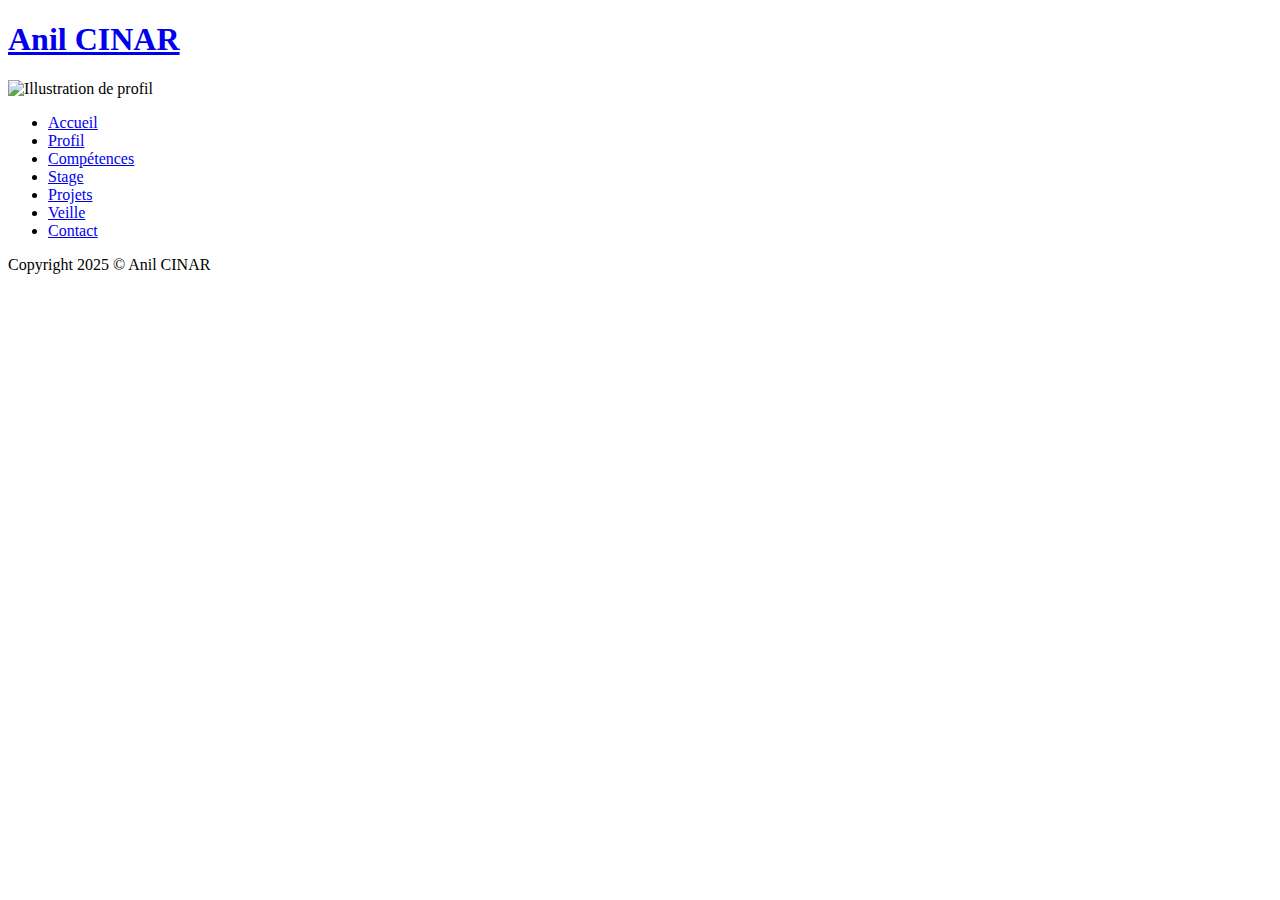
==== projet1.html @ c8e0af9b "Add files via upload" ====
<!DOCTYPE html>
<html lang="fr">
<head>
    <meta charset="UTF-8">
    <meta name="viewport" content="width=device-width, initial-scale=1.0">
    <title>Portfolio - Anil C.</title>
    <link rel="stylesheet" href="CSS/portfolio.css">
    <script src="JavaScript/Menu.js"></script>
</head>
<body>
    
    <header>
        
        <h1 class="logo"> <a href="index.html">Anil CINAR</a></h1>
        <nav class="navbar">
            <img src="img/tete.jpg" class="tete-logo" alt="Illustration de profil">
            <ul>
                <li><a href="index.html">Accueil</a></li>
                <li><a href="#profil">Profil</a></li>
                <li><a href="#competences">Compétences</a></li>
                <li><a href="#stage">Stage</a></li>
                <li><a href="#projets">Projets</a></li>
                <li><a href="#veille">Veille</a></li>
                <li><a href="#contact">Contact</a></li>
            </ul>
        </nav>
        <footer class="sidebar-footer">
            <p> Copyright 2025 &copy; Anil CINAR</p>
        </footer>
    </header>
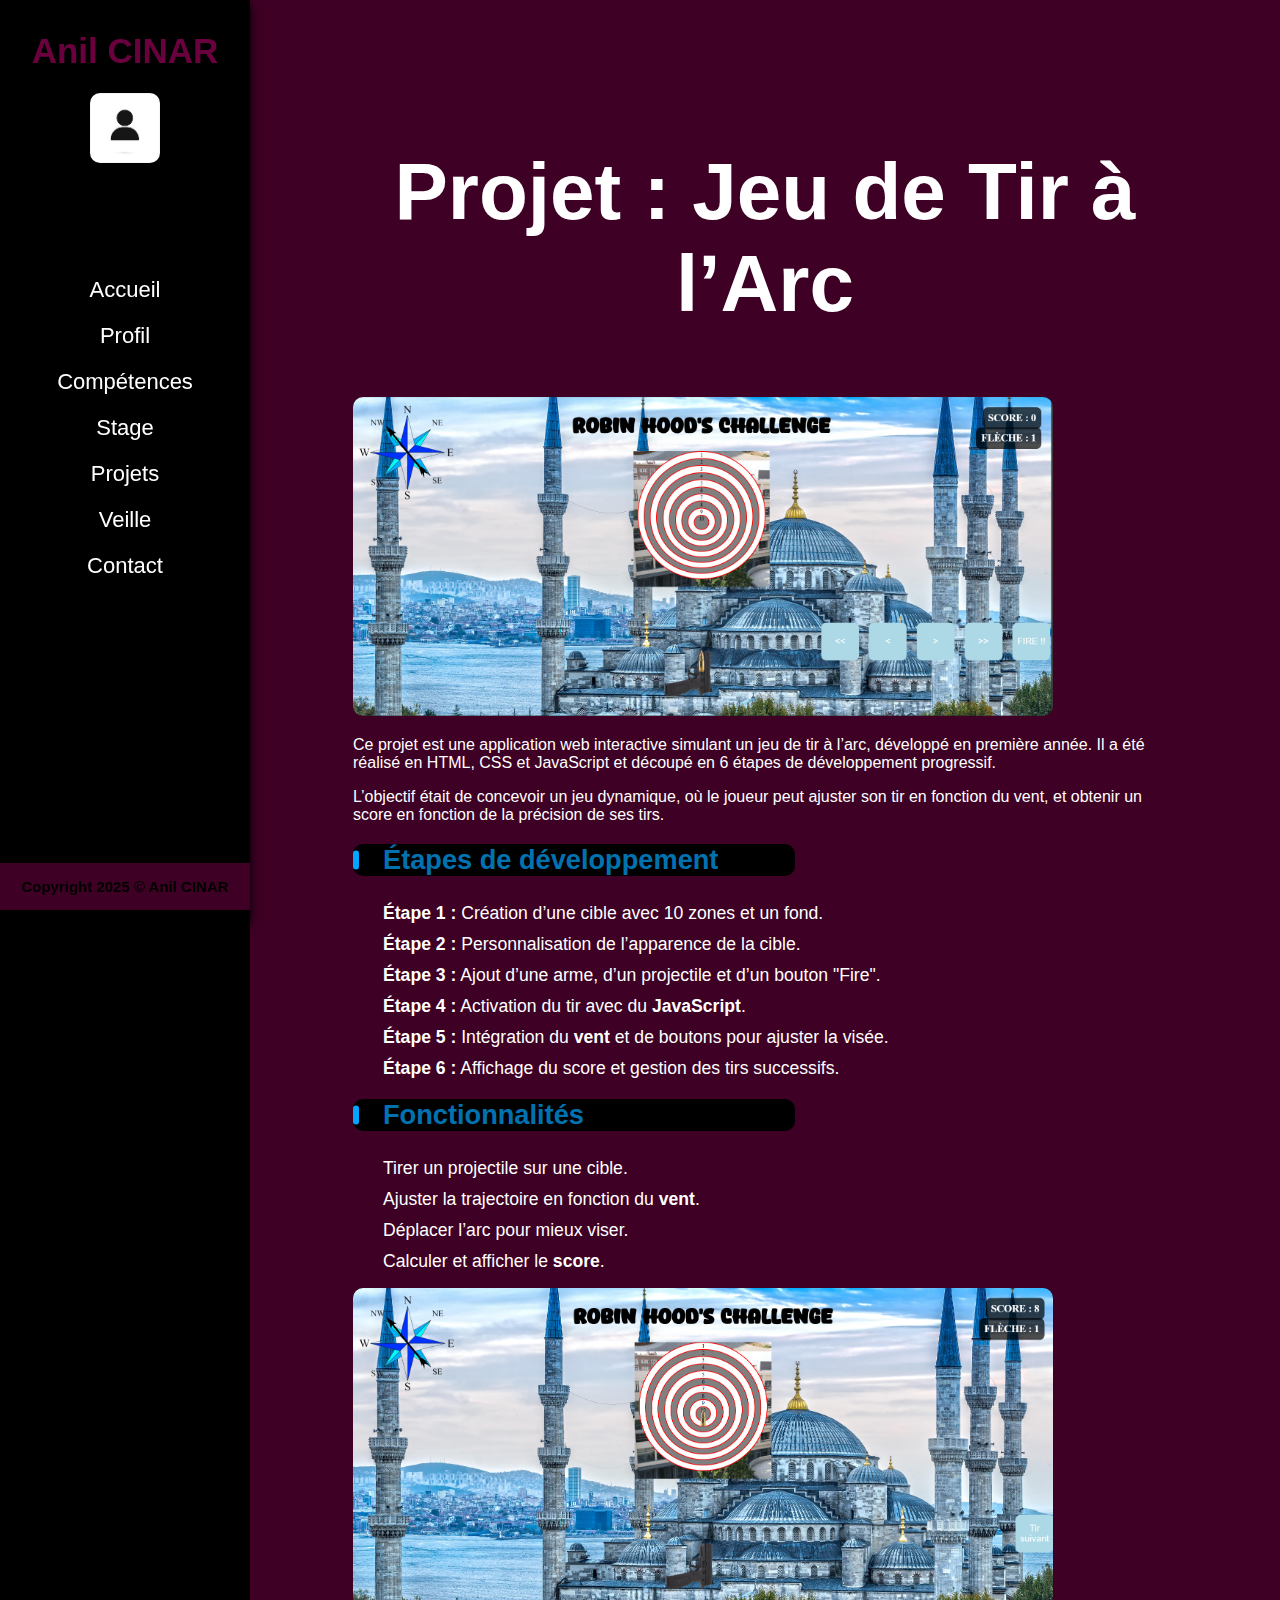
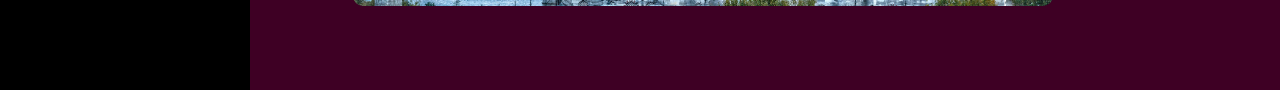
==== commit 74f49b04: "Add files via upload" ====
--- a/projet1.html
+++ b/projet1.html
@@ -8,10 +8,8 @@
     <script src="JavaScript/Menu.js"></script>
 </head>
 <body>
-    
     <header>
-        
-        <h1 class="logo"> <a href="index.html">Anil CINAR</a></h1>
+        <h1 class="logo"><a href="index.html">Anil CINAR</a></h1>
         <nav class="navbar">
             <img src="img/tete.jpg" class="tete-logo" alt="Illustration de profil">
             <ul>
@@ -25,6 +23,47 @@
             </ul>
         </nav>
         <footer class="sidebar-footer">
-            <p> Copyright 2025 &copy; Anil CINAR</p>
+            <p>Copyright 2025 &copy; Anil CINAR</p>
         </footer>
-    </header>+    </header>
+
+    <main>
+        <!-- Section Projet -->
+        <section id="projet" class="projet-section">
+            <h2>Projet : Jeu de Tir à l’Arc</h2>
+            <div class="projet-container">
+                <div class="projet-description">
+                    <img src="img/projet1.1.PNG" alt="Aperçu du projet">
+                    <p>
+                        Ce projet est une application web interactive simulant un jeu de tir à l’arc, développé en première année. 
+                        Il a été réalisé en HTML, CSS et JavaScript et découpé en 6 étapes de développement progressif.
+                    </p>
+                    <p>
+                        L’objectif était de concevoir un jeu dynamique, où le joueur peut ajuster son tir en fonction du vent, 
+                        et obtenir un score en fonction de la précision de ses tirs.
+                    </p>
+
+                    <h3>Étapes de développement</h3>
+                    <ul>
+                        <li><strong>Étape 1 :</strong> Création d’une cible avec 10 zones et un fond.</li>
+                        <li><strong>Étape 2 :</strong> Personnalisation de l’apparence de la cible.</li>
+                        <li><strong>Étape 3 :</strong> Ajout d’une arme, d’un projectile et d’un bouton "Fire".</li>
+                        <li><strong>Étape 4 :</strong> Activation du tir avec du <strong>JavaScript</strong>.</li>
+                        <li><strong>Étape 5 :</strong> Intégration du <strong>vent</strong> et de boutons pour ajuster la visée.</li>
+                        <li><strong>Étape 6 :</strong> Affichage du score et gestion des tirs successifs.</li>
+                    </ul>
+
+                    <h3>Fonctionnalités</h3>
+                    <ul>
+                        <li>Tirer un projectile sur une cible.</li>
+                        <li>Ajuster la trajectoire en fonction du <strong>vent</strong>.</li>
+                        <li>Déplacer l’arc pour mieux viser.</li>
+                        <li>Calculer et afficher le <strong>score</strong>.</li>
+                    </ul>
+                    <img src="img/projet1.2.PNG" alt="Aperçu du projet">
+                </div>
+            </div>
+        </section>
+    </main>
+</body>
+</html>
--- a/CSS/portfolio.css
+++ b/CSS/portfolio.css
@@ -0,0 +1,559 @@
+body {
+    font-family: Arial, sans-serif;
+    margin: 0;
+    padding: 0;
+    text-align: center;
+    background-color: black;
+}
+
+header {
+    position: fixed;
+    left: 0;
+    top: 0;
+    width: 250px;
+    height: 100vh;
+    box-shadow: 0px 4px 10px rgba(0, 0, 0, 5); /* Effet d'ombre */
+    padding: 10px 0;
+}
+
+main {
+    margin-left: 250px;
+}
+
+/* Style du logo */
+header .logo a {
+    font-size: 35px;
+    font-weight: bold;
+    color: rgba(255, 0, 149, 0.418); /* Couleur de base */
+    text-decoration: none;
+    font-family: 'Poppins', sans-serif;
+    display: inline-block;
+    position: relative;
+    animation: bounceIn 2s ease-out infinite; /* Apparition avec rebond */
+    transition: color 0.3s ease-in-out;
+}
+
+/* Animation d'apparition avec effet rebond */
+@keyframes bounceIn {
+    0% {
+        opacity: 0;
+        transform: translateY(-20px);
+    }
+    50% {
+        opacity: 2;
+        transform: translateY(5px);
+    }
+    100% {
+        transform: translateY(0);
+    }
+}
+
+/* Effet au survol */
+header .logo a:hover {
+    color: white; /* Changement de couleur */
+}
+
+/* Ajout d’un soulignement animé */
+header .logo a::after {
+    content: "";
+    position: absolute;
+    left: 0;
+    bottom: -5px;
+    width: 100%;
+    height: 3px;
+    background: white;
+    transform: scaleX(0);
+    transform-origin: right;
+    transition: transform 0.3s ease-in-out;
+}
+
+header .logo a:hover::after {
+    transform: scaleX(1);
+    transform-origin: left;
+}
+
+.tete-logo {
+    width: 70px;  /* Taille de l'image */
+    height: auto;  /* Ajuste la hauteur proportionnellement */
+    margin-bottom: 100px; /* Espacement avec le menu */
+    border-radius: 10px;
+}
+
+nav ul {
+    list-style: none;
+    padding: 0;
+    margin: 0;
+    text-align: center;
+    display: flex;
+    flex-direction: column; /* Aligne les liens verticalement */
+}
+
+nav ul li {
+    display: block; /* Met chaque élément sur une nouvelle ligne */
+    margin: 0;
+}
+
+nav ul li a {
+    color: white;
+    text-decoration: none;
+    font-size: 22px;
+    display: block; /* S'assure que chaque lien prend toute la largeur */
+    padding: 10px 0; /* Ajoute un peu d'espace autour des liens */
+}
+
+nav ul li a:hover {
+    color: white;
+    transform: scale(1);
+    background-color: grey;
+    padding: 5px;
+    border-radius: 5px;
+}
+
+.sidebar-footer {
+    width: 100%;
+    text-align: center;
+    background-color: rgba(255, 0, 149, 0.242);
+    font-size: 15px;
+    font-weight: bold;
+    position: absolute;
+    bottom: 10px;
+}
+
+@keyframes animatedBackground {
+    0% {
+        background-position: 0% 50%;
+    }
+    50% {
+        background-position: 100% 50%;
+    }
+    100% {
+        background-position: 0% 50%;
+    }
+}
+
+.hero {
+    height: 100vh;
+    text-align: center;
+    padding: 100px 20px;
+    color: white;
+    font-size: 2em;
+    font-weight: bold;
+    background: linear-gradient(270deg, rgba(255, 0, 149, 0.242), black);
+    background-size: 400% 400%;
+    animation: animatedBackground 10s infinite ease-in-out;
+}
+
+.hero h2 {
+    font-size: 4em;
+    text-transform: uppercase;
+}
+
+.hero p {
+    font-size: 1.5em;
+    margin-top: 10px;
+}
+
+.typing-container {
+    display: inline-block;
+    font-size: 2em;
+    font-weight: bold;
+    border-right: 3px solid white; /* Curseur d'écriture */
+    white-space: nowrap;
+    overflow: hidden;
+    width: 0;
+    animation: typing 3s steps(20, end) infinite alternate, blinkCursor 0.7s infinite;
+}
+
+@keyframes typing {
+    from { width: 0; }
+    to { width: 100%; }
+}
+
+@keyframes blinkCursor {
+    50% { border-color: transparent; }
+}
+
+/* ----------------------- PROFIL ----------------------*/
+.profil-section {
+    height: 100vh;
+    display: flex;
+    justify-content: space-between;
+    align-items: center;
+    padding: 100px;
+    background-color: rgba(255, 0, 149, 0.242);
+}
+
+.profil-text {
+    width: 50%;
+    text-align: left;
+    font-size: 25px;
+    color: white;
+}
+
+.profil-text h2 {
+    text-align: center;
+    font-size: 100px;
+    font-weight: bold;
+}
+
+.profil-text p {
+    line-height: 1.6;
+}
+
+.profil-image {
+    width: 40%;
+    text-align: center;
+}
+
+.profil-image img {
+    max-width: 100%;
+    height: auto;
+    border-radius: 10px;
+    padding: 20px;
+}
+
+html {
+    scroll-behavior: smooth;
+}
+
+/* ----------------------- COMPETENCES ----------------------*/
+.competences-section {
+    height: 100vh;
+    padding: 50px;
+    background-color: rgba(255, 0, 149, 0.242);
+}
+
+.competences-section h2 {
+    color: white; 
+    font-size: 100px;
+    font-weight: bold;
+    margin-bottom: 200px;
+}
+
+.competences-container {
+    display: flex;
+    justify-content: center;
+    gap: 50px;
+    flex-wrap: wrap;
+}
+
+.competence {
+    max-width: 300px;
+}
+
+.competence img {
+    width: 150px;
+    height: 150px;
+    object-fit: cover;
+}
+
+/* ----------------------- STAGES ----------------------*/
+.stage-section {
+    height: 100vh;
+    padding: 60px; /* Ajustement du padding */
+    background-color:rgba(255, 0, 149, 0.242);
+    font-size: 80px;
+    color: white;
+}
+
+.stage-section h2 {
+    font-weight: bold;
+    margin-bottom: 80px;
+}
+
+/* ----------------------- PROJETS ----------------------*/
+.projets-section {
+    height: 100vh;
+    text-align: center;
+    padding: 60px;
+    background-color: rgba(255, 0, 149, 0.242);
+}
+
+.projets-section h2{
+    margin-bottom: 100px;
+    color: white;
+    font-size: 90px;
+}
+
+/* Timeline */
+.timeline {
+    display: flex;
+    flex-direction: column;
+    align-items: center;
+    gap: 20px;
+}
+
+/* Carte projet */
+.projet-card {
+    display: flex;
+    align-items: center;
+    justify-content: space-between;
+    background: white;
+    padding: 20px;
+    border-radius: 10px;
+    box-shadow: 0px 4px 6px rgba(0, 0, 0, 0.1);
+    max-width: 700px;
+    width: 90%;
+    transition: transform 0.3s ease-in-out, box-shadow 0.3s ease-in-out;
+}
+
+/* Effet au survol */
+.projet-card:hover {
+    transform: scale(1.05);
+    box-shadow: 0px 6px 10px rgba(0, 0, 0, 0.2);
+}
+
+/* Image du projet */
+.projet-card img {
+    width: 250px;
+    height: auto;
+    border-radius: 10px;
+}
+
+/* Infos du projet */
+.projet-info {
+    text-align: left;
+    margin-left: 20px;
+}
+
+/* Date du projet */
+.date {
+    font-size: 0.9em;
+    color: #555;
+    font-style: italic;
+}
+
+/* Bouton */
+.btn {
+    display: inline-block;
+    padding: 10px 15px;
+    background-color: black;
+    color: white;
+    text-decoration: none;
+    border-radius: 5px;
+    margin-top: 10px;
+}
+
+/* Effet bouton au survol */
+.btn:hover {
+    background-color: rgba(255, 0, 149, 0.242);
+}
+
+.projet-card.futur {
+    opacity: 0.5;
+}
+
+/* ----------------------- PROJET PAGE ----------------------*/
+.projet-section {
+    padding: 80px 10%;
+    background-color: rgba(255, 0, 149, 0.242);
+    text-align: center;
+    color: white;
+}
+
+.projet-section h2 {
+    font-size: 80px;
+}
+
+.projet-container {
+    display: flex;
+    align-items: center;
+    justify-content: space-between;
+    max-width: 1100px;
+    margin: auto;
+    gap: 40px;
+}
+
+.projet-description {
+    flex: 1;
+    text-align: left;
+}
+
+.projet-description img {
+    width: 700px;
+    align-items: center;
+    border-radius: 10px;
+}
+
+.projet-description h3 {
+    background-color: black;
+    border-radius: 10px;
+    width: 50%;
+    margin-top: 20px;
+    font-size: 1.7em; /* Légèrement plus grand */
+    color: rgba(0, 166, 255, 0.712);
+    position: relative;
+    padding-left: 30px; /* Décale le texte vers la droite */
+}
+
+/* Ajoute une barre décorative à gauche des titres h3 */
+.projet-description h3::before {
+    content: "";
+    position: absolute;
+    left: 0;
+    top: 50%;
+    transform: translateY(-50%);
+    width: 6px; /* Épaisseur de la barre */
+    height: 60%;
+    background-color: rgb(0, 166, 255); /* Couleur du soulignement */
+    border-radius: 3px; /* Arrondi léger */
+}
+
+.projet-description ul {
+    list-style: none;
+    padding-left: 0;
+}
+
+.projet-description ul li {
+    padding-left: 30px;
+    margin-bottom: 10px;
+    font-size: 1.1em;
+    color: white;
+}
+
+/* ----------------------- VEILLE ----------------------*/
+.veille-section {
+    height: 100vh;
+    background-color: rgba(255, 0, 149, 0.242);
+    padding: 60px;
+    text-align: center;
+}
+
+.veille-section h2 { 
+    color: white;
+    font-size: 65px;
+}
+
+.veille-section p { 
+    font-size: 20px;
+    color: white;
+}
+
+.veille-content p { 
+    color: black;
+}
+
+.veille-container {
+    display: flex;
+    flex-direction: column;
+    gap: 20px;
+    max-width: 800px;
+    margin: auto;
+}
+
+.veille-content {
+    background: white;
+    padding: 20px;
+    border-radius: 10px;
+    box-shadow: 0px 4px 6px rgba(0, 0, 0, 0.5);
+    transition: transform 0.3s ease-in-out;
+}
+
+.veille-content:hover {
+    transform: scale(1.05);
+}
+
+/* Liste stylée */
+.veille-content ul {
+    list-style: none;
+    padding: 0;
+}
+
+.veille-content ul li {
+    background: black;
+    color: white;
+    padding: 10px;
+    border-radius: 5px;
+    margin-bottom: 10px;
+}
+
+/* ----------------------- CONTACT ----------------------*/
+.contact-section {
+    height: 100vh;
+    padding: 50px 150px; /* Ajustement du padding */
+    background-color:rgba(255, 0, 149, 0.242);
+    color: white;
+}
+
+.contact-section p {
+    font-size: 25px;
+}
+
+.contact-section h2 {
+    font-size: 80px;
+    font-weight: bold;
+    margin-bottom: 10px;
+}
+
+.contact-container {
+    display: flex;
+    flex-direction: column; /* Met le texte au-dessus du formulaire */
+    align-items: center;
+    max-width: 900px;
+    margin: auto;
+    padding: 20px;
+}
+
+.contact-info {
+    max-width: 100%;
+    margin-bottom: 20px; /* Espace entre le texte et le formulaire */
+    text-align: center;
+}
+
+form {
+    max-width: 500px;
+    width: 100%;
+    background: rgba(245, 245, 245, 0.473);
+    padding: 40px;
+    border-radius: 15px;
+    box-shadow: 0px 4px 6px rgba(0, 0, 0, 0.1);
+}
+
+.form-group {
+    margin-bottom: 15px;
+    text-align: left;
+}
+
+label {
+    font-weight: bold;
+    display: block;
+    margin-bottom: 5px;
+}
+
+input, textarea {
+    width: 100%;
+    padding: 10px;
+    border: 1px solid #ccc;
+    border-radius: 5px;
+    font-size: 1em;
+}
+
+textarea {
+    height: 120px;
+    resize: none;
+}
+
+button {
+    width: 100%;
+    padding: 10px;
+    background-color: black;
+    border: none;
+    color: white;
+    font-size: 1.2em;
+    font-weight: bold;
+    border-radius: 5px;
+    cursor: pointer;
+}
+
+button:hover {
+    background-color: rgba(255, 0, 149, 0.242);
+}
+
+.form-row {
+    display: flex;
+    gap: 30px; /* Espacement entre les champs */
+}
+
+.form-row .form-group {
+    flex: 1; /* Permet aux deux champs de prendre la moitié de l'espace */
+}